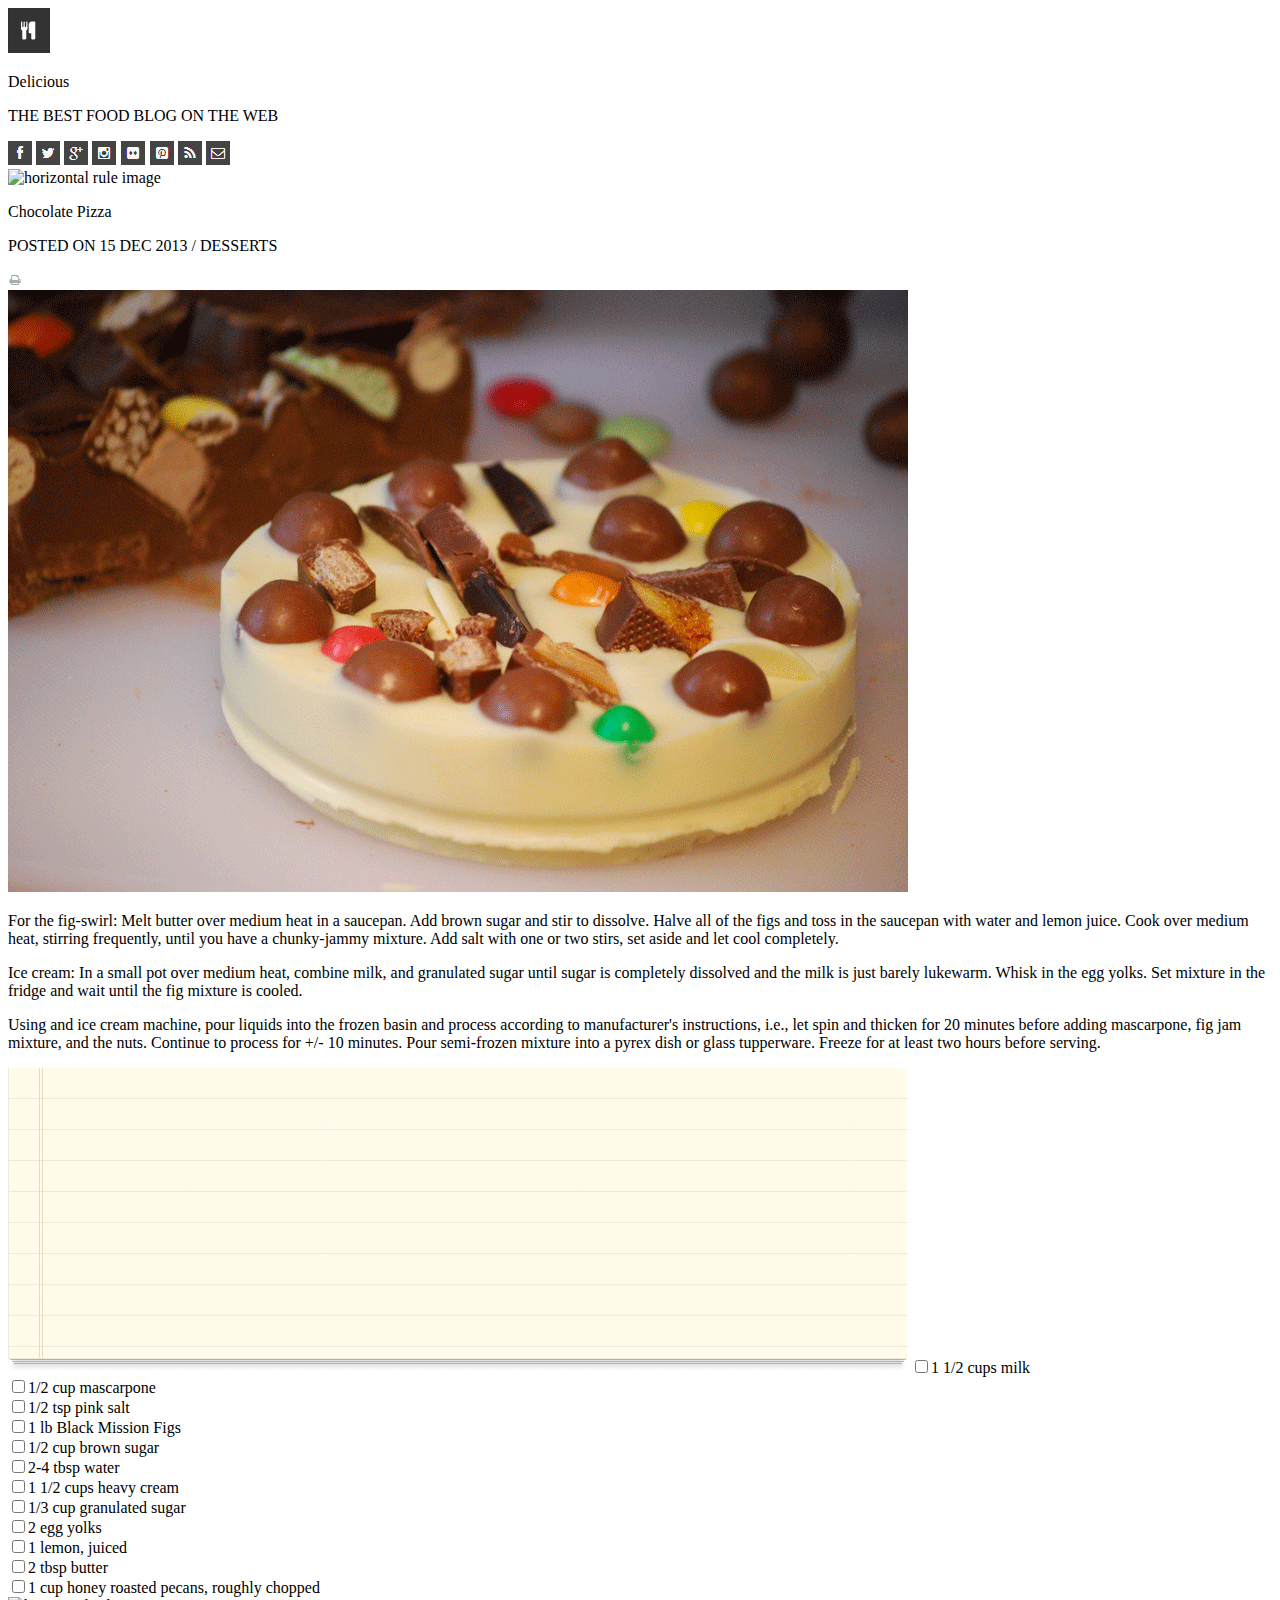
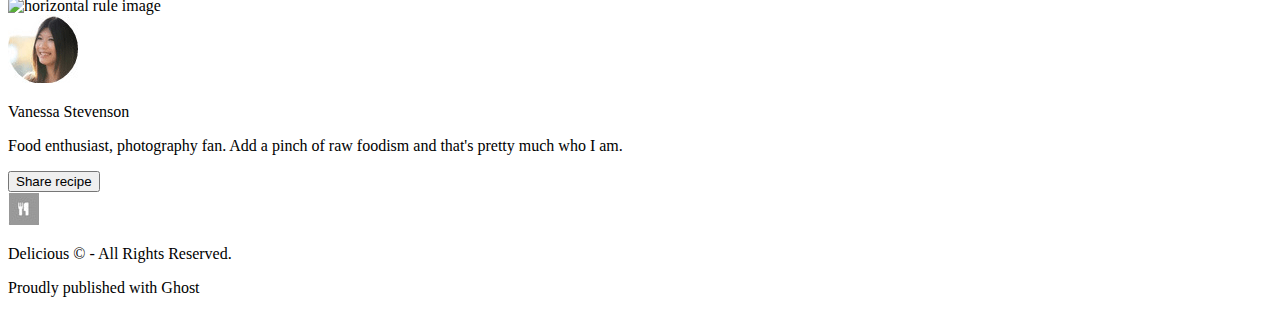
==== index.html @ bae23984 "renamed index.html" ====
<!DOCTYPE html>
<html lang="en">
<head>
    <title>Chocolate Pizza</title>
    <link src="../css/reset.css" rel=stylesheet>
    <link src="../css/style.css" rel=stylesheet>
    <link rel=stylesheet href="https://fonts.google.com">
</head>
<body>
    <header>
        <nav id="nav-bar">
            <div id="bar">
                <img src="images/logo.png" alt="Logo of fork and knife" />
                <p id="Delicious">Delicious</p>
                <p id="Best-Food">THE BEST FOOD BLOG ON THE WEB</p>
                <img src="images/fb-icon.png" alt="facebook logo icon" />
                <img src="images/twit-icon.png" alt="twitter logo icon" />
                <img src="images/gp-icon.png" alt="google plus logo icon" />
                <img src="images/insta-icon.png" alt="instagram logo icon" />
                <img src="images/flic-icon.png" alt="flickr logo icon" />
                <img src="images/pint-icon.png" alt="pinterest logo icon" />
                <img src="images/rss-icon.png" alt="rss feed logo icon" />
                <img src="images/mail-icon.png" alt="email logo icon" />
            </div>
            <div id="rule">
                <img src="images/hr-icon.png" alt="horizontal rule image" />
            </div>
        </nav>
    </header>
    <main>
        <div id="title">
            <p>Chocolate Pizza</p>
            <p>POSTED ON 15 DEC 2013 / DESSERTS</p>
            <img src="images/print-icon.png" alt="print icon" />
        </div>
        <div id="pizza-pix">
            <img src="images/choco-pizza.png" alt="chocolate pizza sample photo" />
        </div>
        <div id="instructions">
            <p>For the fig-swirl: Melt butter over medium heat in a saucepan. Add brown sugar and stir to dissolve. Halve all of the figs and toss in the saucepan with water and lemon juice. Cook over medium heat, stirring frequently, until you have a chunky-jammy mixture. Add salt with one or two stirs, set aside and let cool completely.</p>
            <p>Ice cream:  In a small pot over medium heat, combine milk, and granulated sugar until sugar is completely dissolved and the milk is just barely lukewarm. Whisk in the egg yolks. Set mixture in the fridge and wait until the fig mixture is cooled.</p>
            <p>Using and ice cream machine, pour liquids into the frozen basin and process according to manufacturer's instructions, i.e., let spin and thicken for 20 minutes before adding mascarpone, fig jam mixture, and the nuts. Continue to process for +/- 10 minutes. Pour semi-frozen mixture into a pyrex dish or glass tupperware. Freeze for at least two hours before serving.</p>
        </div>
        <div class="recipe" id="ingred1">
                <img src="images/list-bg.png" alt="yellow note paper fragment image" />
                <input type="checkbox" name="ingred1" value="milk">1 1/2 cups milk<br>
                <input type="checkbox" name="ingred2" value="mascarpone">1/2 cup mascarpone<br>
                <input type="checkbox" name="ingred3" value="salt">1/2 tsp pink salt<br>
                <input type="checkbox" name="ingred4" value="figs">1 lb Black Mission Figs<br>
                <input type="checkbox" name="ingred5" value="bsugar">1/2 cup brown sugar<br>
                <input type="checkbox" name="ingred6" value="water">2-4 tbsp water<br>
        </div>
        <div class="recipe" id="ingred2">        
                <input type="checkbox" name="ingred7" value="cream">1 1/2 cups heavy cream<br>
                <input type="checkbox" name="ingred8" value="gsugar">1/3 cup granulated sugar<br>
                <input type="checkbox" name="ingred9" value="eggs">2 egg yolks<br>
                <input type="checkbox" name="ingred10" value="lemon">1 lemon, juiced<br>
                <input type="checkbox" name="ingred11" value="butter">2 tbsp butter<br>
                <input type="checkbox" name="ingred12" value="pecans">1 cup honey roasted pecans, roughly chopped<br>
        </div>
        <div id="rule">
                <img src="images/hr-icon.png" alt="horizontal rule image" />
        </div>
        <div>
            <img src="images/van-pic.png" alt="thumbnail photo of blogger" />
            <p>Vanessa Stevenson</p>
            <p>Food enthusiast, photography fan. Add a pinch of raw foodism and that's pretty much who I am.</p>
            <button>Share recipe</button>
        </div>
    </main>
    <footer>
        <img src="images/small-logo.png" alt="thumbnail of logo icon" />
        <p>Delicious &copy; - All Rights Reserved.</p>
        <p>Proudly published with Ghost</p>
        <script src="js/app.js"></script>
    </footer>
</body>
</html>
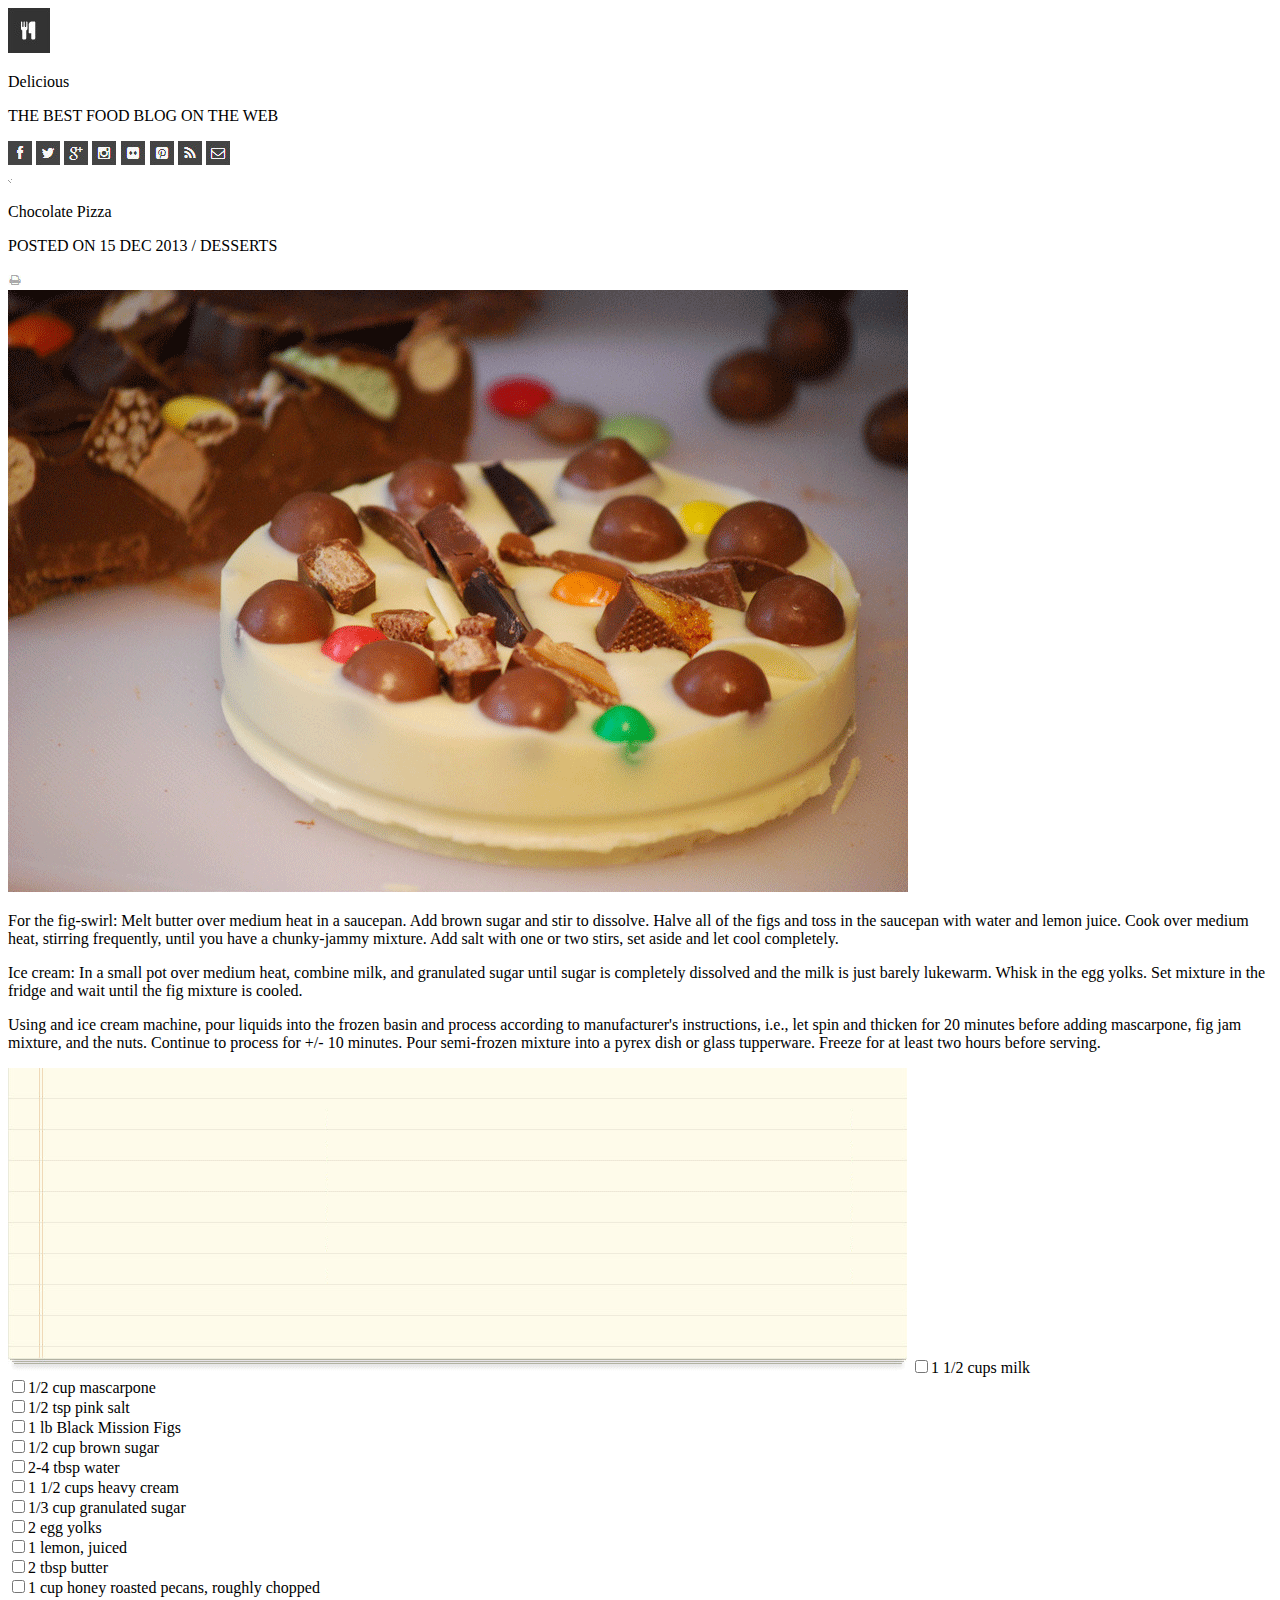
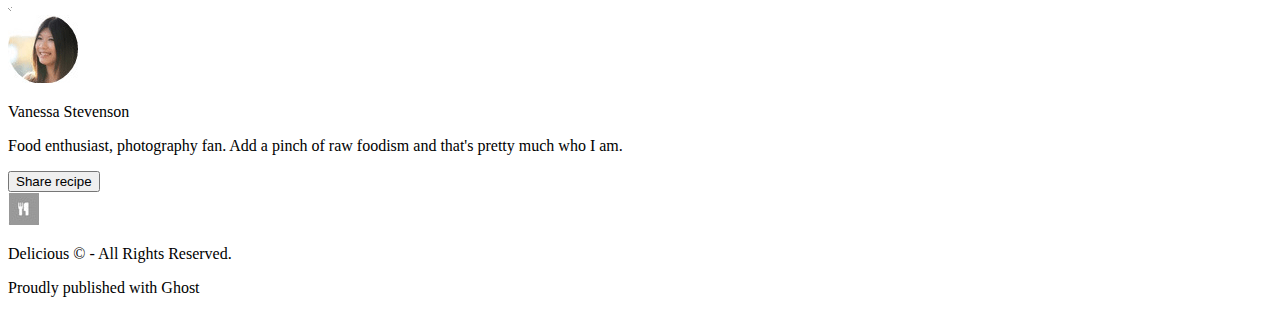
==== commit dbf06958: "fixed images gitignore and eslint" ====
--- a/index.html
+++ b/index.html
@@ -23,7 +23,7 @@
                 <img src="images/mail-icon.png" alt="email logo icon" />
             </div>
             <div id="rule">
-                <img src="images/hr-icon.png" alt="horizontal rule image" />
+                <img src="./images/hr-img.png" alt="horizontal rule image" />
             </div>
         </nav>
     </header>
@@ -31,10 +31,10 @@
         <div id="title">
             <p>Chocolate Pizza</p>
             <p>POSTED ON 15 DEC 2013 / DESSERTS</p>
-            <img src="images/print-icon.png" alt="print icon" />
+            <img src="./images/print-icon.png" alt="print icon" />
         </div>
         <div id="pizza-pix">
-            <img src="images/choco-pizza.png" alt="chocolate pizza sample photo" />
+            <img src="./images/choco-pizza.png" alt="chocolate pizza sample photo" />
         </div>
         <div id="instructions">
             <p>For the fig-swirl: Melt butter over medium heat in a saucepan. Add brown sugar and stir to dissolve. Halve all of the figs and toss in the saucepan with water and lemon juice. Cook over medium heat, stirring frequently, until you have a chunky-jammy mixture. Add salt with one or two stirs, set aside and let cool completely.</p>
@@ -42,7 +42,7 @@
             <p>Using and ice cream machine, pour liquids into the frozen basin and process according to manufacturer's instructions, i.e., let spin and thicken for 20 minutes before adding mascarpone, fig jam mixture, and the nuts. Continue to process for +/- 10 minutes. Pour semi-frozen mixture into a pyrex dish or glass tupperware. Freeze for at least two hours before serving.</p>
         </div>
         <div class="recipe" id="ingred1">
-                <img src="images/list-bg.png" alt="yellow note paper fragment image" />
+                <img src="./images/list-bg.png" alt="yellow note paper fragment image" />
                 <input type="checkbox" name="ingred1" value="milk">1 1/2 cups milk<br>
                 <input type="checkbox" name="ingred2" value="mascarpone">1/2 cup mascarpone<br>
                 <input type="checkbox" name="ingred3" value="salt">1/2 tsp pink salt<br>
@@ -59,20 +59,20 @@
                 <input type="checkbox" name="ingred12" value="pecans">1 cup honey roasted pecans, roughly chopped<br>
         </div>
         <div id="rule">
-                <img src="images/hr-icon.png" alt="horizontal rule image" />
+                <img src="./images/hr-img.png" alt="horizontal rule image" />
         </div>
         <div>
-            <img src="images/van-pic.png" alt="thumbnail photo of blogger" />
+            <img src="./images/van-pic.png" alt="thumbnail photo of blogger" />
             <p>Vanessa Stevenson</p>
             <p>Food enthusiast, photography fan. Add a pinch of raw foodism and that's pretty much who I am.</p>
             <button>Share recipe</button>
         </div>
     </main>
     <footer>
-        <img src="images/small-logo.png" alt="thumbnail of logo icon" />
+        <img src="./images/small-logo.png" alt="thumbnail of logo icon" />
         <p>Delicious &copy; - All Rights Reserved.</p>
         <p>Proudly published with Ghost</p>
-        <script src="js/app.js"></script>
+        <!-- <script src="./js/app.js"></script> -->
     </footer>
 </body>
 </html>
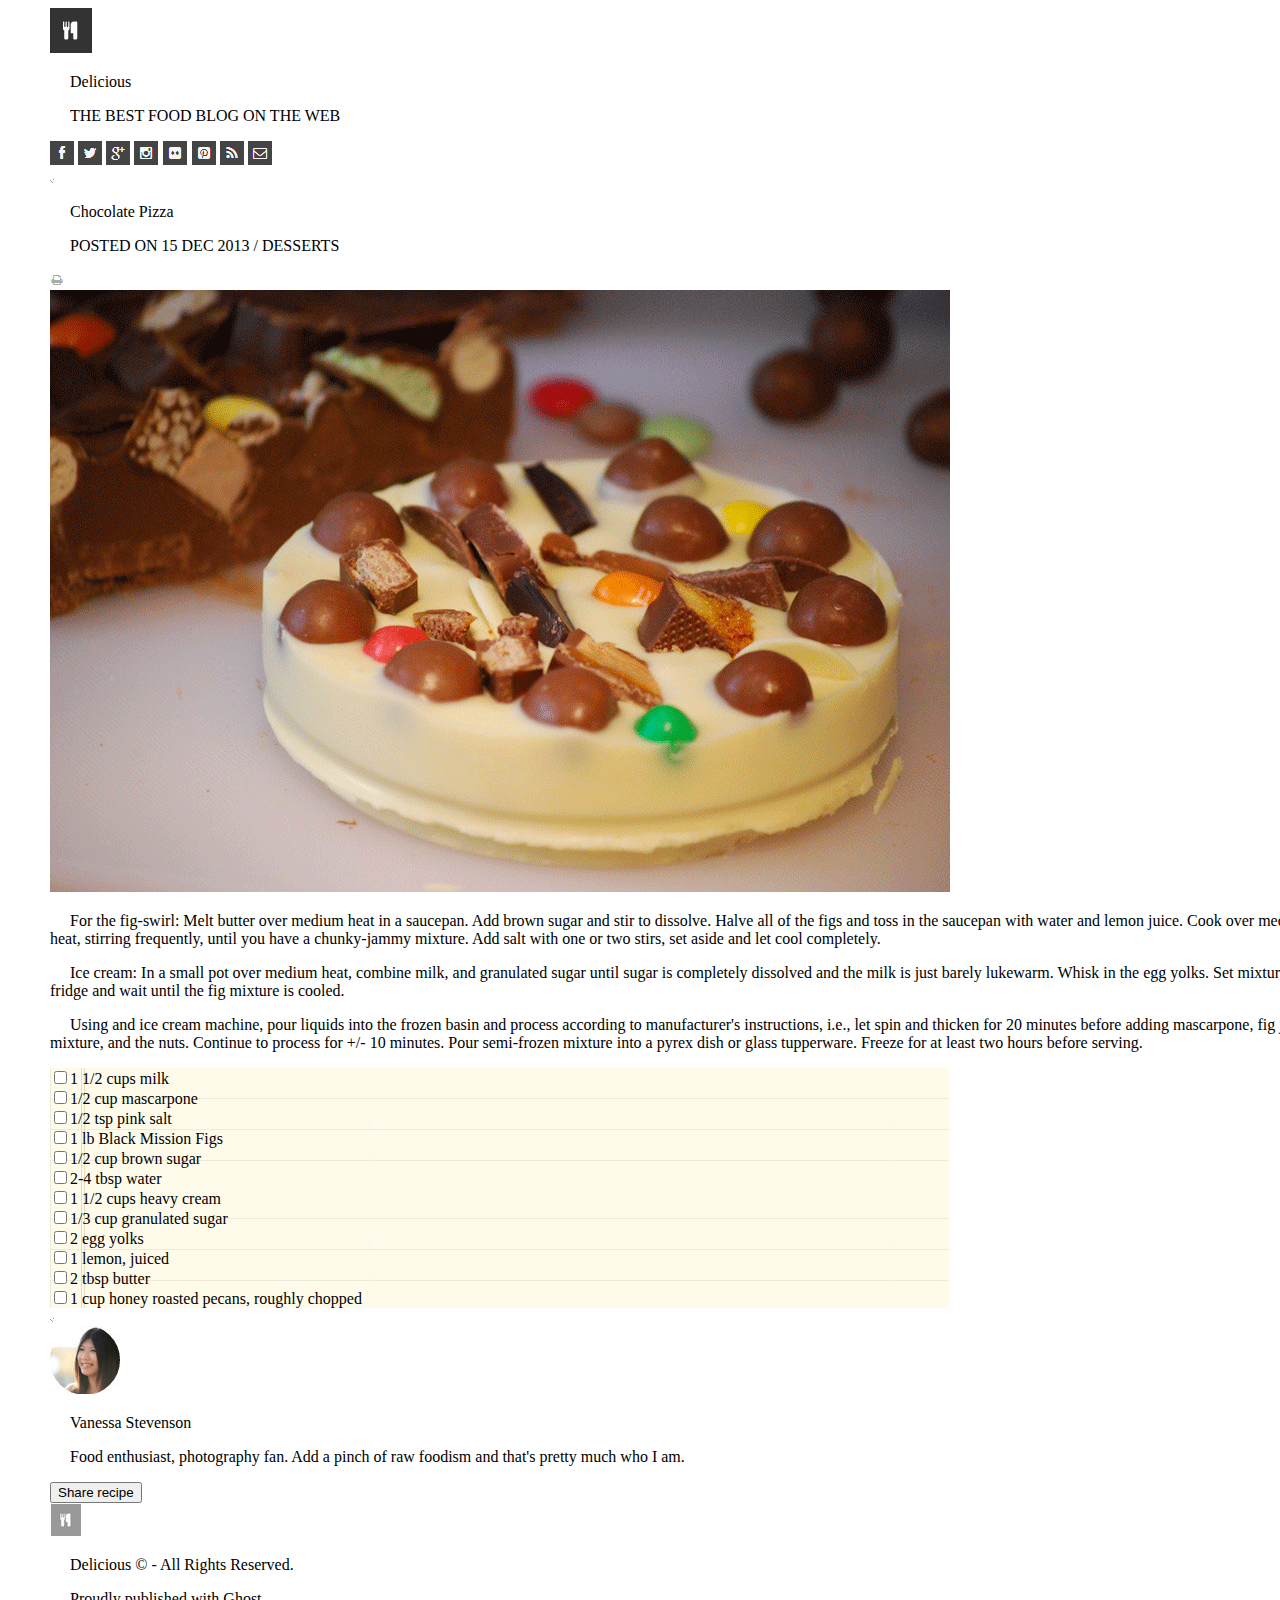
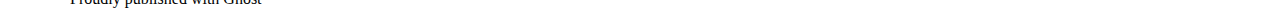
==== commit 9d5f8765: "Made some changes to HTML and added some CSS styling." ====
--- a/index.html
+++ b/index.html
@@ -2,17 +2,17 @@
 <html lang="en">
 <head>
     <title>Chocolate Pizza</title>
-    <link src="../css/reset.css" rel=stylesheet>
-    <link src="../css/style.css" rel=stylesheet>
-    <link rel=stylesheet href="https://fonts.google.com">
+    <link href="https://fonts.googleapis.com/css?family=Yellowtail&display=swap" rel="stylesheet">
+    <link href="./css/reset.css" rel="stylesheet"/>
+    <link href="./css/style.css" rel="stylesheet"/>
 </head>
 <body>
     <header>
-        <nav id="nav-bar">
+        <!--<nav id="nav-bar">-->
             <div id="bar">
                 <img src="images/logo.png" alt="Logo of fork and knife" />
-                <p id="Delicious">Delicious</p>
-                <p id="Best-Food">THE BEST FOOD BLOG ON THE WEB</p>
+                <p id="delicious">Delicious</p>
+                <p id="best-food">THE BEST FOOD BLOG ON THE WEB</p>
                 <img src="images/fb-icon.png" alt="facebook logo icon" />
                 <img src="images/twit-icon.png" alt="twitter logo icon" />
                 <img src="images/gp-icon.png" alt="google plus logo icon" />
@@ -25,7 +25,7 @@
             <div id="rule">
                 <img src="./images/hr-img.png" alt="horizontal rule image" />
             </div>
-        </nav>
+        <!--</nav>-->
     </header>
     <main>
         <div id="title">
@@ -42,7 +42,6 @@
             <p>Using and ice cream machine, pour liquids into the frozen basin and process according to manufacturer's instructions, i.e., let spin and thicken for 20 minutes before adding mascarpone, fig jam mixture, and the nuts. Continue to process for +/- 10 minutes. Pour semi-frozen mixture into a pyrex dish or glass tupperware. Freeze for at least two hours before serving.</p>
         </div>
         <div class="recipe" id="ingred1">
-                <img src="./images/list-bg.png" alt="yellow note paper fragment image" />
                 <input type="checkbox" name="ingred1" value="milk">1 1/2 cups milk<br>
                 <input type="checkbox" name="ingred2" value="mascarpone">1/2 cup mascarpone<br>
                 <input type="checkbox" name="ingred3" value="salt">1/2 tsp pink salt<br>
--- a/css/style.css
+++ b/css/style.css
@@ -0,0 +1,28 @@
+body {
+    background-color: white;
+    color: black;
+    width: 100%;
+    margin-left: 50px;  
+    margin-right: 50px;
+}
+
+header {
+    width: 100%;
+}
+.bar {
+    display: inline-block;
+}
+
+.delicious {
+    font-family: 'Yellowtail', cursive;
+    font-size: 26px;
+}
+
+p {
+    text-indent: 20px;
+}
+.recipe {
+    background-image: url(../images/list-bg.png);
+    background-repeat: no-repeat;
+  
+}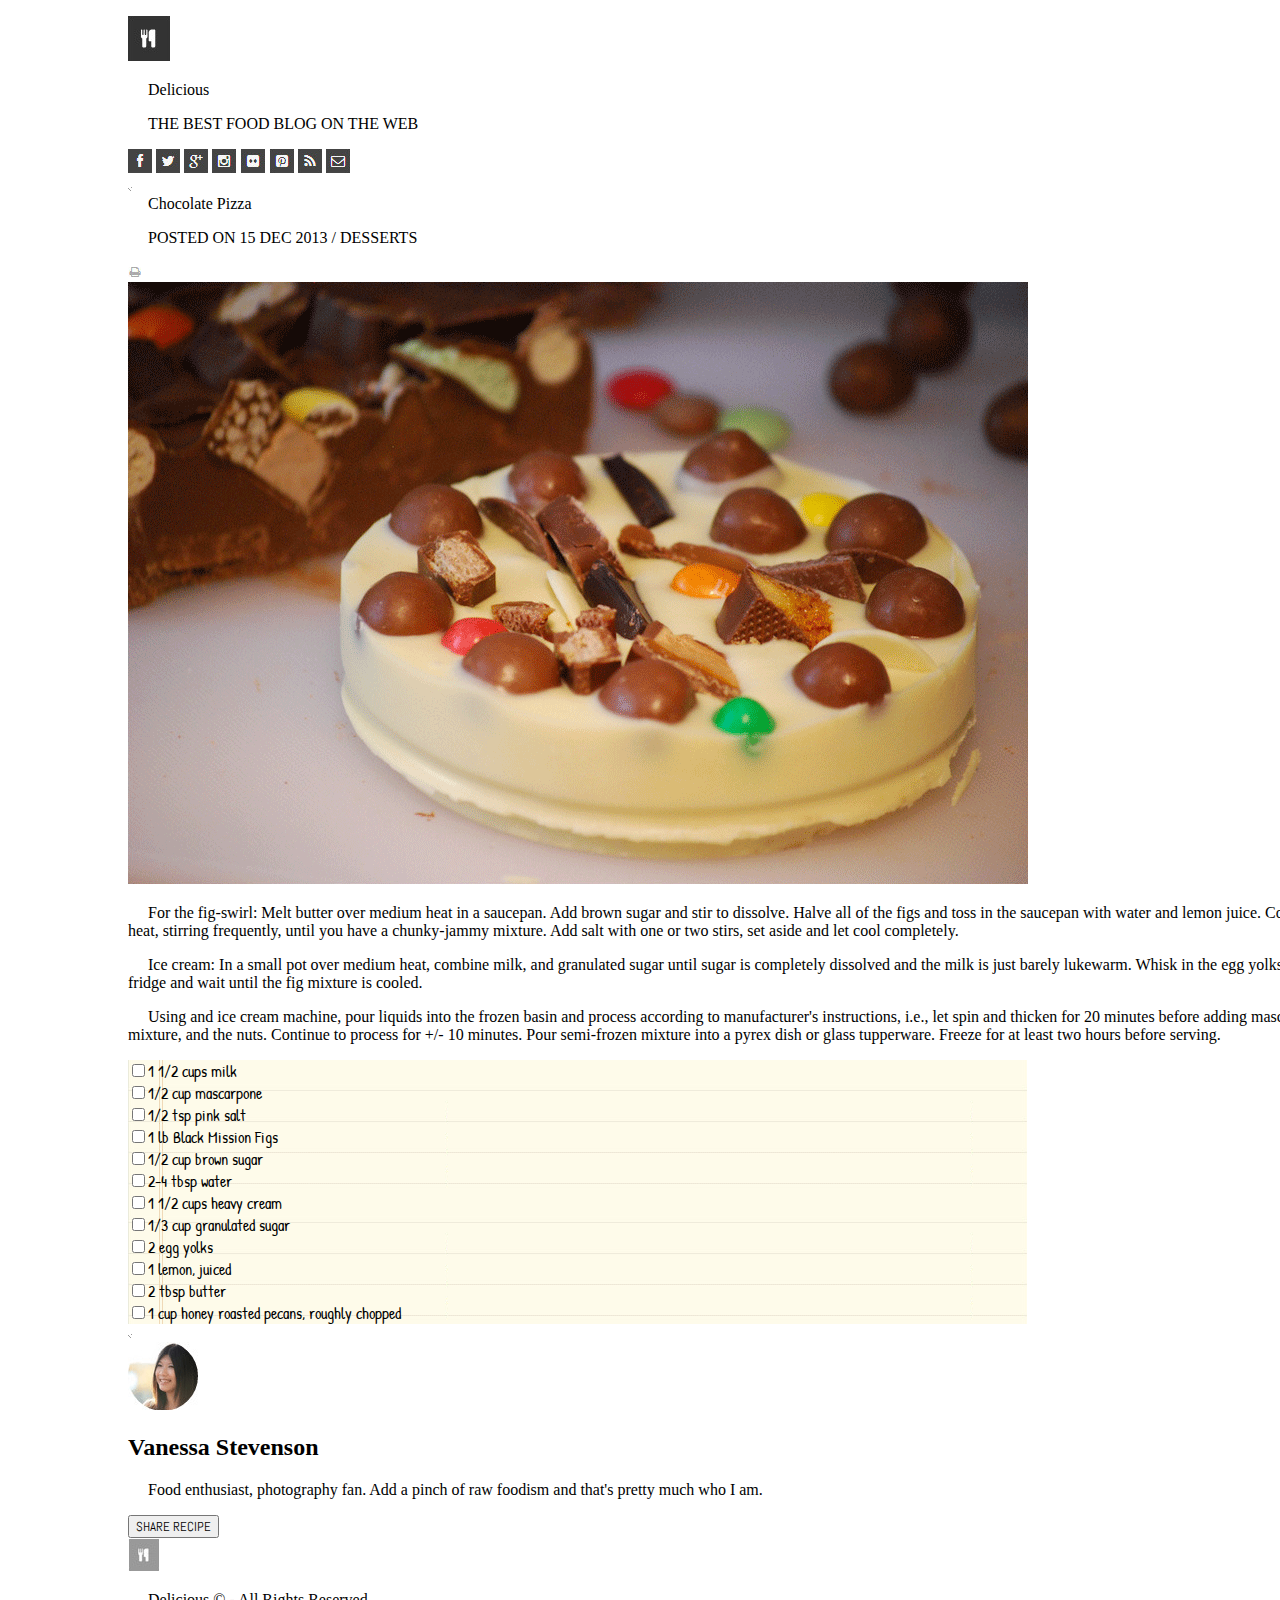
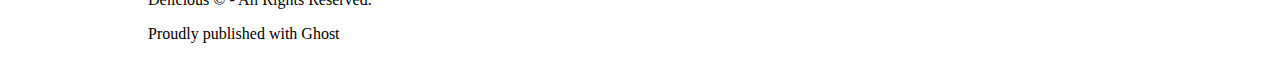
==== commit 1a15ca5b: "Added more CSS styling." ====
--- a/index.html
+++ b/index.html
@@ -1,8 +1,11 @@
 <!DOCTYPE html>
 <html lang="en">
 <head>
-    <title>Chocolate Pizza</title>
+    <title><h1>Chocolate Pizza</h1></title>
     <link href="https://fonts.googleapis.com/css?family=Yellowtail&display=swap" rel="stylesheet">
+    <link href="https://fonts.googleapis.com/css?family=Abel&display=swap" rel="stylesheet">
+    <link href="https://fonts.googleapis.com/css?family=Anton&display=swap" rel="stylesheet">
+    <link href="https://fonts.googleapis.com/css?family=Patrick+Hand&display=swap" rel="stylesheet">
     <link href="./css/reset.css" rel="stylesheet"/>
     <link href="./css/style.css" rel="stylesheet"/>
 </head>
@@ -29,8 +32,8 @@
     </header>
     <main>
         <div id="title">
-            <p>Chocolate Pizza</p>
-            <p>POSTED ON 15 DEC 2013 / DESSERTS</p>
+            <p id="chocpizza">Chocolate Pizza</p>
+            <p id="postdate">POSTED ON 15 DEC 2013 / DESSERTS</p>
             <img src="./images/print-icon.png" alt="print icon" />
         </div>
         <div id="pizza-pix">
@@ -62,9 +65,9 @@
         </div>
         <div>
             <img src="./images/van-pic.png" alt="thumbnail photo of blogger" />
-            <p>Vanessa Stevenson</p>
+            <h2>Vanessa Stevenson</h2>
             <p>Food enthusiast, photography fan. Add a pinch of raw foodism and that's pretty much who I am.</p>
-            <button>Share recipe</button>
+            <button>SHARE RECIPE</button>
         </div>
     </main>
     <footer>
--- a/css/style.css
+++ b/css/style.css
@@ -2,12 +2,13 @@
     background-color: white;
     color: black;
     width: 100%;
-    margin-left: 50px;  
-    margin-right: 50px;
+    margin-left: 10%;  
+    margin-right: 10%;
 }
 
 header {
     width: 100%;
+    float: left;
 }
 .bar {
     display: inline-block;
@@ -15,14 +16,32 @@
 
 .delicious {
     font-family: 'Yellowtail', cursive;
-    font-size: 26px;
+    font-size: 60px;
+    color: red;
 }
 
+.best-food {
+    font-family: 'Abel', sans-serif;
+}
+
+.chocpizza {
+    font-family: 'Anton', sans-serif;
+}
+
+.postdate {
+    font-family: 'Abel', sans-serif;
+}
 p {
     text-indent: 20px;
+    font-family: 'Times New Roman', Times, serif;
 }
+
 .recipe {
     background-image: url(../images/list-bg.png);
     background-repeat: no-repeat;
-  
+    font-family: 'Patrick Hand', cursive;
+}
+
+button {
+    font-family: 'Abel', sans-serif;
 }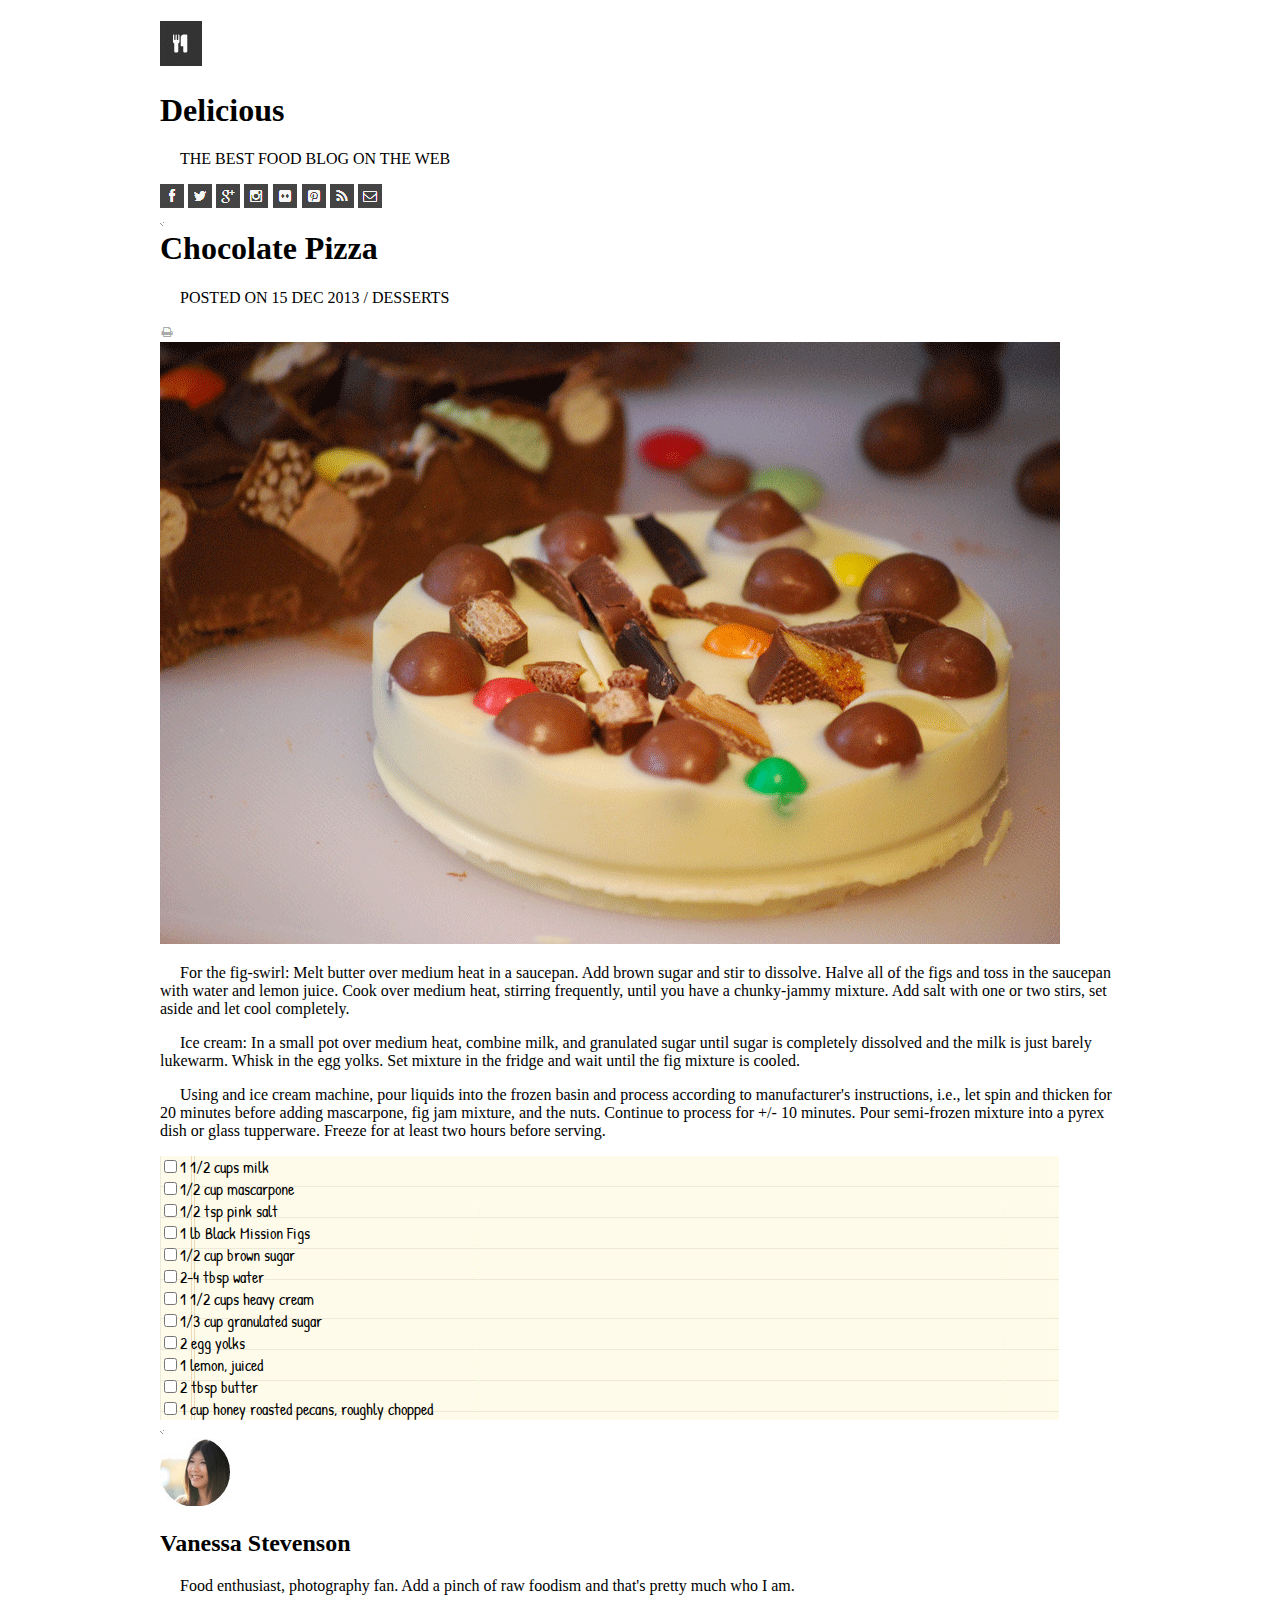
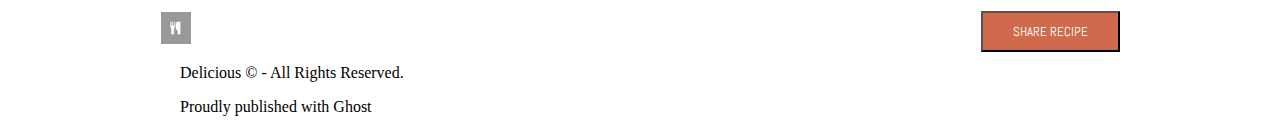
==== commit cf0df3fe: "More CSS styling." ====
--- a/index.html
+++ b/index.html
@@ -1,7 +1,7 @@
 <!DOCTYPE html>
 <html lang="en">
 <head>
-    <title><h1>Chocolate Pizza</h1></title>
+    <title>Chocolate Pizza</title>
     <link href="https://fonts.googleapis.com/css?family=Yellowtail&display=swap" rel="stylesheet">
     <link href="https://fonts.googleapis.com/css?family=Abel&display=swap" rel="stylesheet">
     <link href="https://fonts.googleapis.com/css?family=Anton&display=swap" rel="stylesheet">
@@ -14,7 +14,7 @@
         <!--<nav id="nav-bar">-->
             <div id="bar">
                 <img src="images/logo.png" alt="Logo of fork and knife" />
-                <p id="delicious">Delicious</p>
+                <p id="delicious"><h1>Delicious</h1></p>
                 <p id="best-food">THE BEST FOOD BLOG ON THE WEB</p>
                 <img src="images/fb-icon.png" alt="facebook logo icon" />
                 <img src="images/twit-icon.png" alt="twitter logo icon" />
@@ -32,7 +32,7 @@
     </header>
     <main>
         <div id="title">
-            <p id="chocpizza">Chocolate Pizza</p>
+            <p id="chocpizza"><h1>Chocolate Pizza</h1></p>
             <p id="postdate">POSTED ON 15 DEC 2013 / DESSERTS</p>
             <img src="./images/print-icon.png" alt="print icon" />
         </div>
--- a/css/style.css
+++ b/css/style.css
@@ -1,9 +1,8 @@
 body {
     background-color: white;
     color: black;
-    width: 100%;
-    margin-left: 10%;  
-    margin-right: 10%;
+    width: 960px;
+    margin: auto;
 }
 
 header {
@@ -11,7 +10,11 @@
     float: left;
 }
 .bar {
-    display: inline-block;
+    float: left;
+}
+
+.bar:p {
+    width: 300px;
 }
 
 .delicious {
@@ -42,6 +45,24 @@
     font-family: 'Patrick Hand', cursive;
 }
 
+.ingred1 {
+    float: left;
+    margin: 40px 40px 40px 40px;
+
+}
+
+.ingred2 {
+    float: right;
+}
+
 button {
     font-family: 'Abel', sans-serif;
+    background-color: rgb(207, 106, 76);
+    color: white;
+    padding: 10px 30px 10px 30px;
+    float: right;
+}
+
+footer {
+    align-content: center;
 }